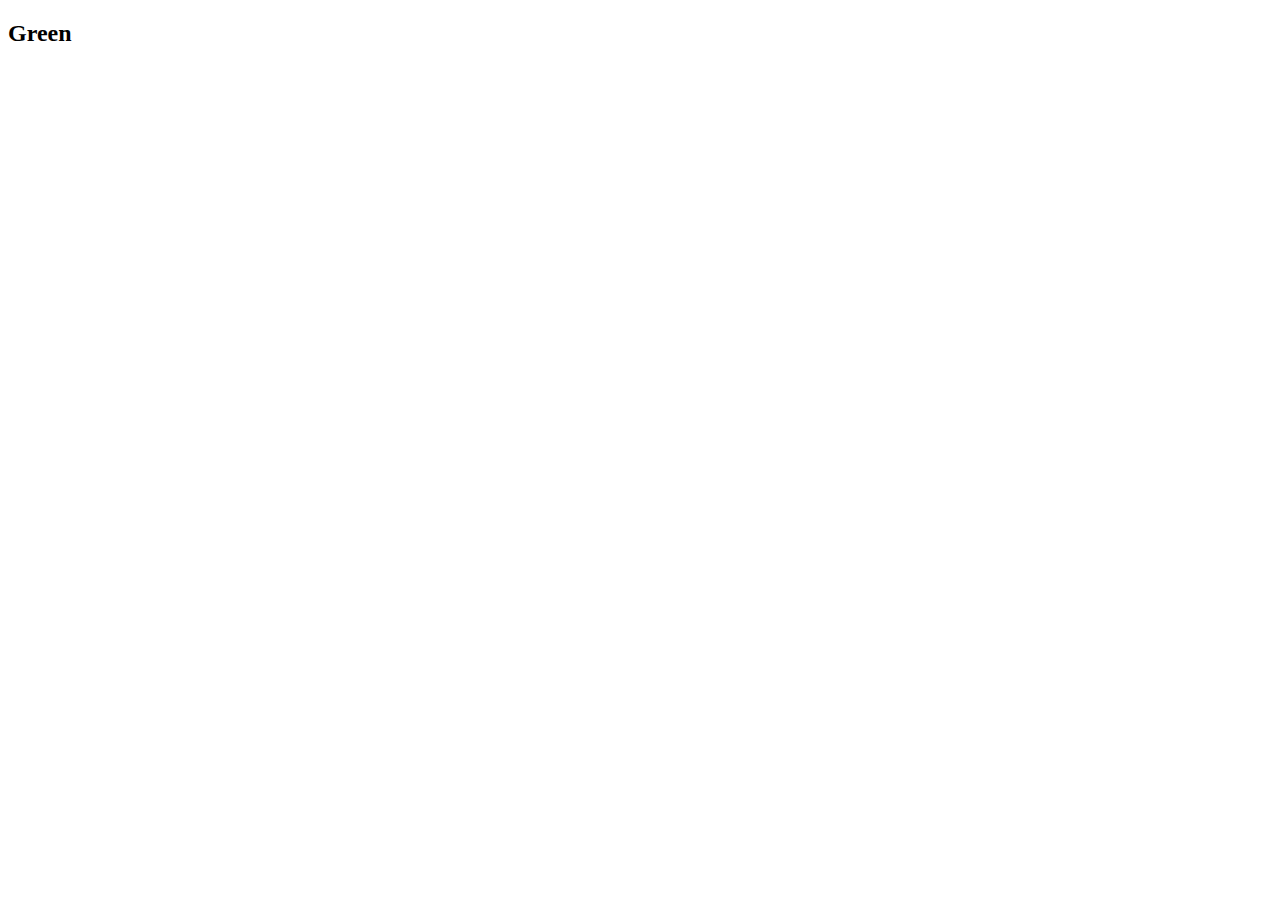
==== index.html @ 5d0f235f "initial commit" ====
<!DOCTYPE html>
<html lang="en">
<head>
    <meta charset="UTF-8">
    <meta name="viewport" content="width=device-width, initial-scale=1.0">
    <title>Green</title>
</head>
<body>
    <h2>Green</h2>
</body>
</html>
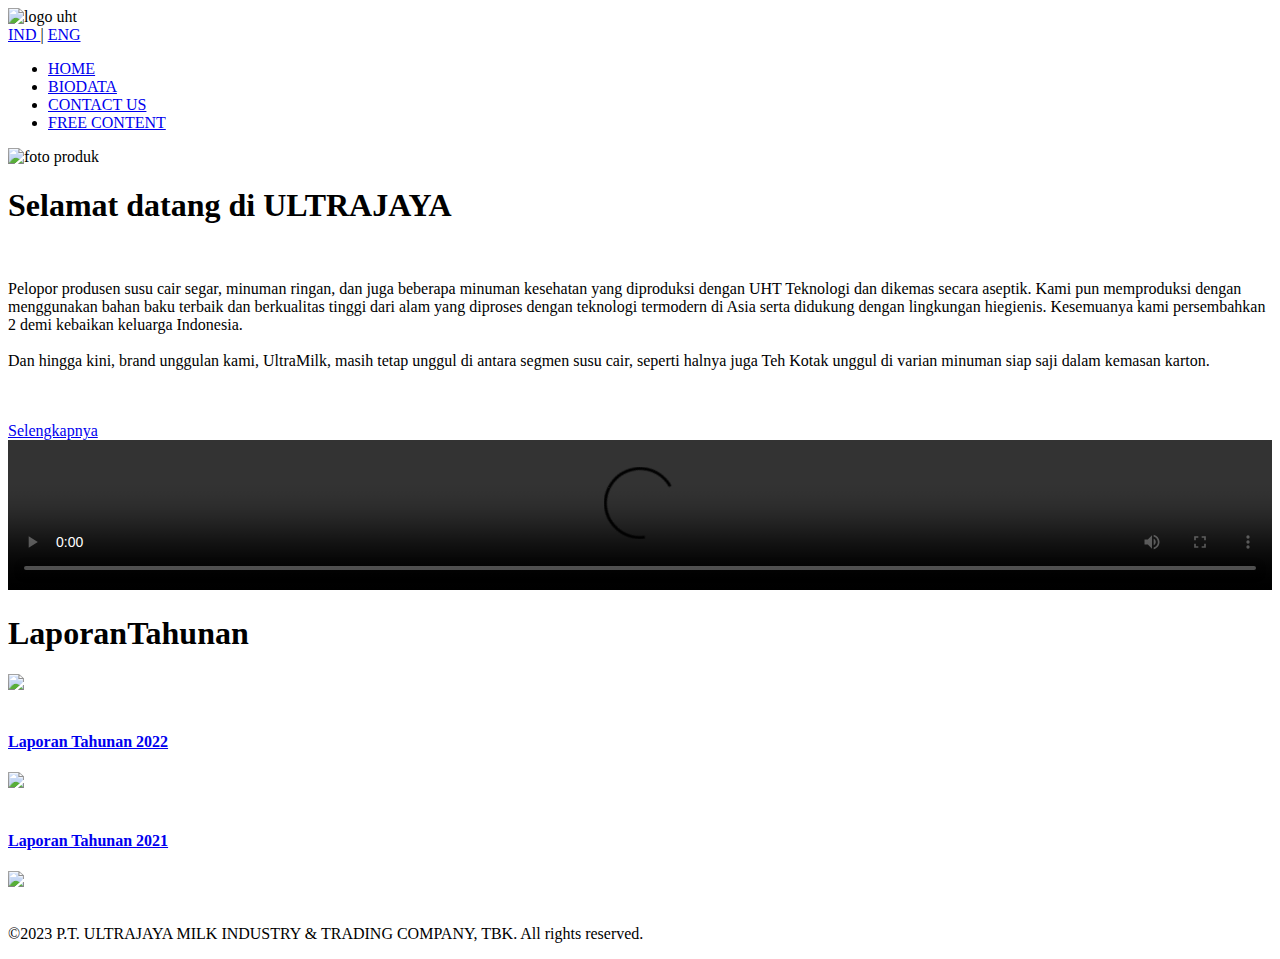
==== commit 76e697ed: "Add files via upload" ====
--- a/index.html
+++ b/index.html
@@ -1,11 +1,88 @@
-<!DOCTYPE html>
-<html lang="en">
-<head>
-    <meta charset="UTF-8">
-    <meta name="viewport" content="width=device-width, initial-scale=1.0">
-    <title>Green</title>
-</head>
-<body>
-    <h2>Green</h2>
-</body>
+<!DOCTYPE html>
+<html lang="en">
+<head>
+    <meta charset="UTF-8">
+    <meta name="viewport" content="width=device-width, initial-scale=1.0">
+    <link rel="stylesheet" href="style.css">
+    <link rel="icon" type="image/x-icon" href="logouht.png">
+    <link rel="preconnect" href="https://fonts.googleapis.com">
+    <link rel="preconnect" href="https://fonts.gstatic.com" crossorigin>
+    <link href="https://fonts.googleapis.com/css2?family=Poppins:wght@100;200;300;400;500;600;700;800;900&display=swap" rel="stylesheet">
+    <title>P.T. ULTRAJAYA MILK INDUSTRY & TRADING COMPANY, TBK. -Produk - Susu Segar UHT - Ultra Milk Full Cream</title>
+</head>
+<body>
+    <header>
+        <div class="main_header">
+            <img src="logo.png" alt="logo uht">
+            <div>
+                <a href="https://www.ultrajaya.co.id/products/ultra-milk-full-Cream/ind">IND </a>
+                |
+                <a href="https://www.ultrajaya.co.id/products/ultra-milk-full-Cream/eng"> ENG</a>
+            </div>
+        </div>
+        <nav>
+            <ul>
+                <li><a href="index.html">HOME</a></li>
+                <li><a href="biodata.html">BIODATA</a></li>
+                <li><a href="contact_us.html">CONTACT US</a></li>
+                <li><a href="free_content.html">FREE CONTENT</a></li>
+            </ul>
+        </nav>
+    </header>
+    <main>
+        <img id="gambaruht" src="product.jpg" alt="foto produk">
+        <section>
+            <div class="row" style="background: url(awan.jpg);">
+                <h1>Selamat datang di <span class="text-orange-2">ULTRAJAYA</span></h1><br>
+                <p> Pelopor produsen susu cair segar, minuman ringan, dan juga beberapa minuman kesehatan yang diproduksi dengan UHT Teknologi dan dikemas secara aseptik. Kami pun memproduksi dengan menggunakan bahan baku terbaik dan berkualitas tinggi dari alam yang diproses dengan teknologi termodern di Asia serta didukung dengan lingkungan hiegienis. Kesemuanya kami persembahkan 2 demi kebaikan keluarga Indonesia.<br><br>
+                    Dan hingga kini, brand unggulan kami, UltraMilk, masih tetap unggul di antara segmen susu cair, seperti halnya juga Teh Kotak unggul di varian minuman siap saji dalam kemasan karton.</p><br><br>
+                    <a href="https://www.ultrajaya.co.id/ultrajaya-at-a-glance/director-message/ind">Selengkapnya</a>
+            </div>
+            <div>
+                <div class="video">
+                    <video width="100%" controls autoplay loop playsinline preload="metadata">
+                        <source src="https://www.ultrajaya.co.id/uploads/TVC_UJ_TKJ.mp4" type="Video/mp4">
+                    </video>
+                </div>
+            </div>
+        </section>
+        
+        <div class="clearfix">
+            <section class="padding">
+                <div class="container">
+                    <div class="row">
+                        <div class="col-xs-12 text-center" data-anim-type="fade-in-right" data-anim-delay="100">
+                            <h1><span class="text-orange-2">Laporan</span>Tahunan</h1>
+                        </div>
+                        <div class="col-md-4 col-sm-6 col-xs-12 text-center animate-in">
+                            <a href="https://www.ultrajaya.co.id/investor-relation/annual-report/ind">
+                                <img src="Ultrajaya_thumb.jpg"><br><br>
+                                <h4>Laporan Tahunan 2022</h4>
+                            </a>
+                        </div>
+                    </div>
+                        <div class="col-md-4 col-sm-6 col-xs-12 text-center animate-in" data-anim-type="fade-in-right" data-anim-delay="100">
+                            <a href="https://www.ultrajaya.co.id/investor-relation/annual-report/ind">
+                                <img src="2021_Ultrajaya_thumb.jpg"><br><br>
+                                <h4>Laporan Tahunan 2021</h4>
+                            </a>
+                        </div>
+                </div>
+                <div class="col-md-4 col-sm-6 col-xs-12 text-center animate-in" data-anim-type="fade-in-right" data-anim-delay="100">
+                    <a href="https://www.ultrajaya.co.id/investor-relation/annual-report/ind">
+                        <img src="2020-Ultrajaya-thumb.jpg"><br><br>
+                    </a>
+                </div>
+            </section>
+        </div>
+
+  
+  </section>
+    </main>
+</body>
+<footer>
+    <div id="copyright">
+        <p>©2023 P.T. ULTRAJAYA MILK INDUSTRY & TRADING COMPANY, TBK. All rights reserved.</p>
+    </div>
+</footer>
 </html>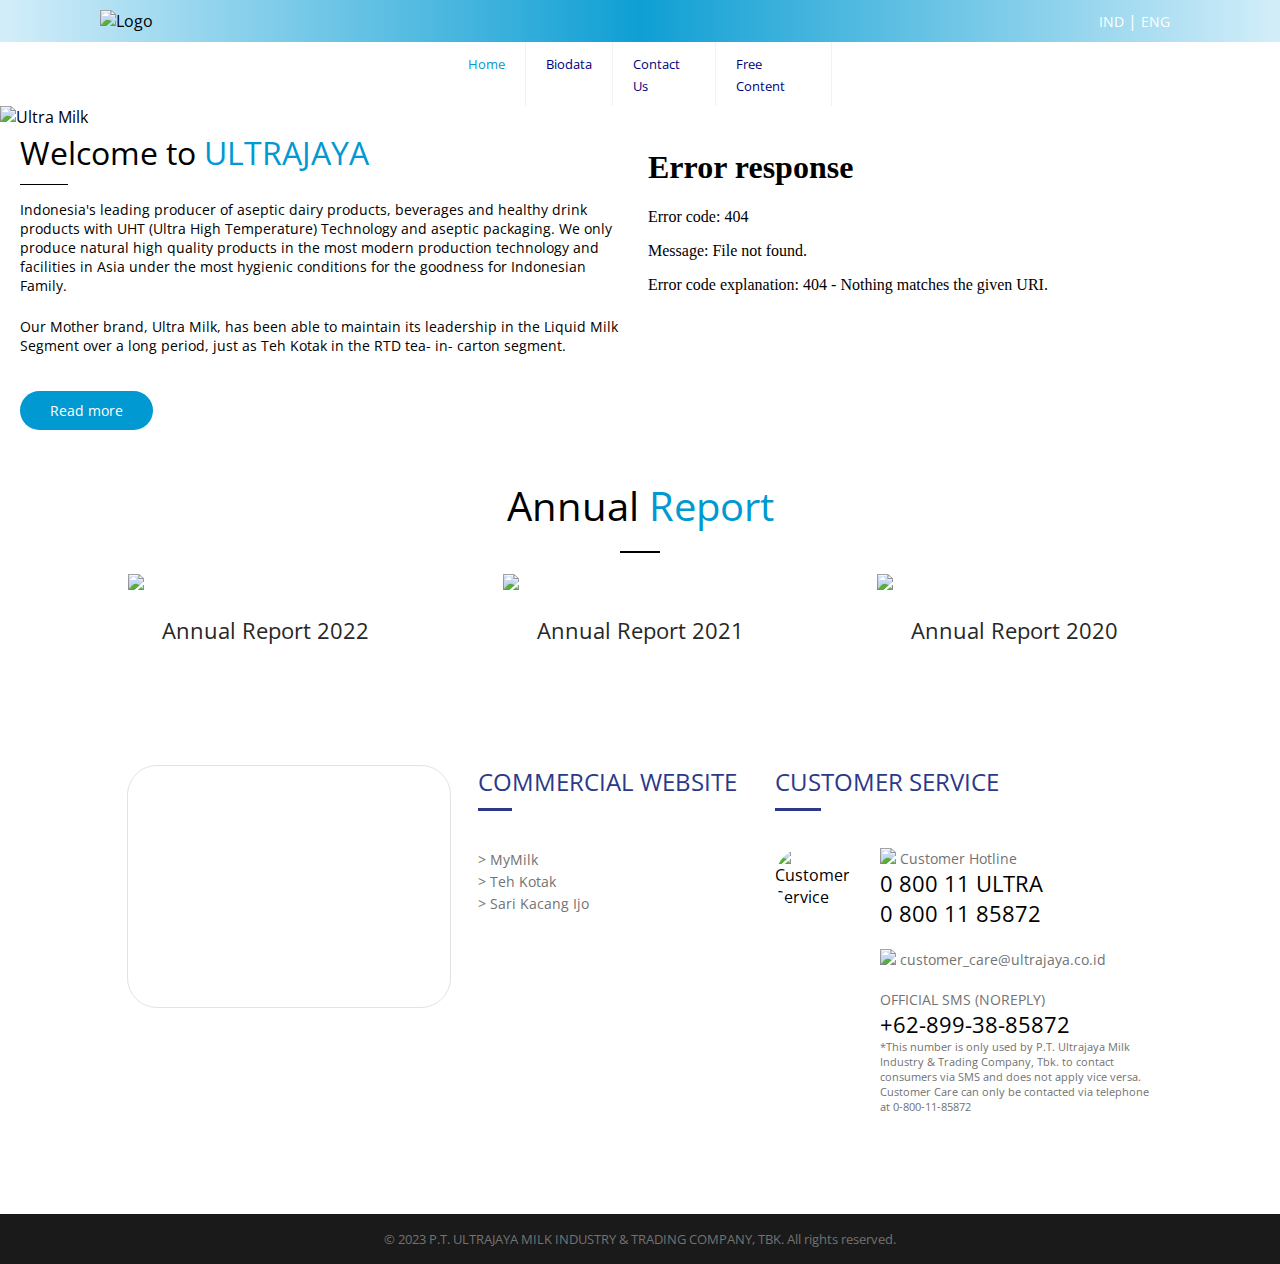
==== commit 2730af30: "Add files via upload" ====
--- a/index.html
+++ b/index.html
@@ -1,88 +1,129 @@
 <!DOCTYPE html>
 <html lang="en">
-<head>
-    <meta charset="UTF-8">
-    <meta name="viewport" content="width=device-width, initial-scale=1.0">
-    <link rel="stylesheet" href="style.css">
-    <link rel="icon" type="image/x-icon" href="logouht.png">
-    <link rel="preconnect" href="https://fonts.googleapis.com">
-    <link rel="preconnect" href="https://fonts.gstatic.com" crossorigin>
-    <link href="https://fonts.googleapis.com/css2?family=Poppins:wght@100;200;300;400;500;600;700;800;900&display=swap" rel="stylesheet">
-    <title>P.T. ULTRAJAYA MILK INDUSTRY & TRADING COMPANY, TBK. -Produk - Susu Segar UHT - Ultra Milk Full Cream</title>
-</head>
-<body>
-    <header>
-        <div class="main_header">
-            <img src="logo.png" alt="logo uht">
-            <div>
-                <a href="https://www.ultrajaya.co.id/products/ultra-milk-full-Cream/ind">IND </a>
-                |
-                <a href="https://www.ultrajaya.co.id/products/ultra-milk-full-Cream/eng"> ENG</a>
-            </div>
-        </div>
-        <nav>
-            <ul>
-                <li><a href="index.html">HOME</a></li>
-                <li><a href="biodata.html">BIODATA</a></li>
-                <li><a href="contact_us.html">CONTACT US</a></li>
-                <li><a href="free_content.html">FREE CONTENT</a></li>
-            </ul>
-        </nav>
-    </header>
-    <main>
-        <img id="gambaruht" src="product.jpg" alt="foto produk">
-        <section>
-            <div class="row" style="background: url(awan.jpg);">
-                <h1>Selamat datang di <span class="text-orange-2">ULTRAJAYA</span></h1><br>
-                <p> Pelopor produsen susu cair segar, minuman ringan, dan juga beberapa minuman kesehatan yang diproduksi dengan UHT Teknologi dan dikemas secara aseptik. Kami pun memproduksi dengan menggunakan bahan baku terbaik dan berkualitas tinggi dari alam yang diproses dengan teknologi termodern di Asia serta didukung dengan lingkungan hiegienis. Kesemuanya kami persembahkan 2 demi kebaikan keluarga Indonesia.<br><br>
-                    Dan hingga kini, brand unggulan kami, UltraMilk, masih tetap unggul di antara segmen susu cair, seperti halnya juga Teh Kotak unggul di varian minuman siap saji dalam kemasan karton.</p><br><br>
-                    <a href="https://www.ultrajaya.co.id/ultrajaya-at-a-glance/director-message/ind">Selengkapnya</a>
-            </div>
-            <div>
-                <div class="video">
-                    <video width="100%" controls autoplay loop playsinline preload="metadata">
-                        <source src="https://www.ultrajaya.co.id/uploads/TVC_UJ_TKJ.mp4" type="Video/mp4">
-                    </video>
+    <head>
+        <meta charset="UTF-8">
+        <meta name="viewport" content="width=device-width, initial-scale=1.0">
+        <link rel="stylesheet" href="style.css">
+        <link rel="preconnect" href="https://fonts.googleapis.com">
+        <link rel="preconnect" href="https://fonts.gstatic.com" crossorigin>
+        <link href="https://fonts.googleapis.com/css2?family=Open+Sans:wght@300;400;500;600;700;800&family=Poppins:wght@100;200;300;400;500;600;700;800;900&display=swap" rel="stylesheet">
+        <link rel="icon" type="image/x-icon" href="img/ultrajaya.ico">
+        <title>P.T. ULTRAJAYA MILK INDUSTRY & TRADING COMPANY, TBK. - HOME - ENG</title>
+    </head>
+    <body>
+        <header>
+            <div id="logo-lang">
+                <img src="img/logo.png" alt="Logo">
+                <div id="lang">
+                    <a href="https://www.ultrajaya.co.id/ind">IND</a>
+                    |
+                    <a href="https://www.ultrajaya.co.id/eng">ENG</a>
                 </div>
             </div>
-        </section>
-        
-        <div class="clearfix">
-            <section class="padding">
-                <div class="container">
-                    <div class="row">
-                        <div class="col-xs-12 text-center" data-anim-type="fade-in-right" data-anim-delay="100">
-                            <h1><span class="text-orange-2">Laporan</span>Tahunan</h1>
+            <nav>
+                <ul>
+                    <li>
+                        <a id="home" href="index.html">Home</a>
+                    </li>
+                    <li>
+                        <a href="biodata.html">Biodata</a>
+                    </li>
+                    <li>
+                        <a href="contact_us.html">Contact Us</a>
+                    </li>
+                    <li>
+                        <a href="free_content.html">Free Content</a>
+                    </li>
+                </ul>
+            </nav>
+        </header>
+        <main>
+            <div id="welcome-section">
+                <img src="img/banner_ULTRA_MILK_750ml.jpg" alt="Ultra Milk">
+                <div id="welcome">
+                    <div id="welcome-content">
+                        <h1><span id="border-bottom">We</span>lcome to <span id="blue">ULTRAJAYA</span></h1><br>
+                        <p>Indonesia's leading producer of aseptic dairy products, beverages and healthy drink products with UHT (Ultra High Temperature) Technology and aseptic packaging. We only produce natural high quality products in the most modern production technology and facilities in Asia under the most hygienic conditions for the goodness for Indonesian Family.</p><br>
+                        <p>Our Mother brand, Ultra Milk, has been able to maintain its leadership in the Liquid Milk Segment over a long period, just as Teh Kotak in the RTD tea- in- carton segment.</p><br><br>
+                        <a href="https://www.ultrajaya.co.id/ultrajaya-at-a-glance/director-message/eng">Read more</a>
+                    </div>
+                    <iframe src="TVC_UJ_TKJ.mp4" frameborder="0"></iframe>
+                </div>
+            </div>
+            <div id="annual-report">
+                <h1>Annual <span>Report</span></h1>
+                <div id="annual-border-bottom"></div>
+                <div id="annual-report-content">
+                    <ul>
+                        <li>
+                            <a href="https://www.ultrajaya.co.id/investor-relation/annual-report/eng">
+                                <img src="img/AR_2022_Ultrajaya_thumb.jpg">
+                                <p>Annual Report 2022</p>
+                            </a>
+                        </li>
+                        <li>
+                            <a href="https://www.ultrajaya.co.id/investor-relation/annual-report/eng">
+                                <img src="img/AR_2021_Ultrajaya_thumb.jpg">
+                                <p>Annual Report 2021</p>
+                            </a>
+                        </li>
+                        <li>
+                            <a href="https://www.ultrajaya.co.id/investor-relation/annual-report/eng">
+                                <img src="img/AR2020-Ultrajaya-thumb.jpg">
+                                <p>Annual Report 2020</p>
+                            </a>
+                        </li>
+                    </ul>
+                </div>
+            </div>
+        </main>
+        <footer>
+            <div id="footer-content">
+                <div id="footer-img">
+                    <img src="img/banner_product1.jpg" alt="">
+                </div>
+                <div id="commercial">
+                    <h2><span>CO</span>MMERCIAL WEBSITE</h2>
+                    <ul>
+                        <li>
+                            <a href="https://mymilk.com/">>  MyMilk</a>
+                        </li>
+                        <li>
+                            <a href="https://tehkotak.com/">>  Teh Kotak</a>
+                        </li>
+                        <li>
+                            <a href="https://www.ijolovers.com/">>  Sari Kacang Ijo</a>
+                        </li>
+                    </ul>
+                </div>
+                <div id="customer-service">
+                    <h2><span>CUS</span>TOMER SERVICE</h2>
+                    <div id="customer-service-img-content">
+                        <div id="customer-service-img">
+                            <img src="img/cs.jpg" alt="Customer Service">
                         </div>
-                        <div class="col-md-4 col-sm-6 col-xs-12 text-center animate-in">
-                            <a href="https://www.ultrajaya.co.id/investor-relation/annual-report/ind">
-                                <img src="Ultrajaya_thumb.jpg"><br><br>
-                                <h4>Laporan Tahunan 2022</h4>
-                            </a>
+                        <div id="customer-service-content">
+                            <div id="customer-hotline">
+                                <h5><img id="call" src="img/phone-receiver-silhouette.png"> Customer Hotline</h5>
+                                <p class="num">0 800 11 ULTRA</p>
+                                <p class="num">0 800 11 85872</p>
+                            </div>
+                            <div id="footer-email">
+                                <img id="mail" src="img/email.png">
+                                <a href="customer_care@ultrajaya.co.id"> customer_care@ultrajaya.co.id</a>
+                            </div>
+                            <div id="official-sms">
+                                <h5>OFFICIAL SMS (NOREPLY)</h5>
+                                <p class="num">+62-899-38-85872</p>
+                                <p id="p-small">*This number is only used by P.T. Ultrajaya Milk Industry & Trading Company, Tbk. to contact consumers via SMS and does not apply vice versa. Customer Care can only be contacted via telephone at 0-800-11-85872</p>
+                            </div>
                         </div>
                     </div>
-                        <div class="col-md-4 col-sm-6 col-xs-12 text-center animate-in" data-anim-type="fade-in-right" data-anim-delay="100">
-                            <a href="https://www.ultrajaya.co.id/investor-relation/annual-report/ind">
-                                <img src="2021_Ultrajaya_thumb.jpg"><br><br>
-                                <h4>Laporan Tahunan 2021</h4>
-                            </a>
-                        </div>
                 </div>
-                <div class="col-md-4 col-sm-6 col-xs-12 text-center animate-in" data-anim-type="fade-in-right" data-anim-delay="100">
-                    <a href="https://www.ultrajaya.co.id/investor-relation/annual-report/ind">
-                        <img src="2020-Ultrajaya-thumb.jpg"><br><br>
-                    </a>
-                </div>
-            </section>
-        </div>
-
-  
-  </section>
-    </main>
-</body>
-<footer>
-    <div id="copyright">
-        <p>©2023 P.T. ULTRAJAYA MILK INDUSTRY & TRADING COMPANY, TBK. All rights reserved.</p>
-    </div>
-</footer>
+            </div>
+            <div id="copyright">
+                <p>&copy; 2023 P.T. ULTRAJAYA MILK INDUSTRY & TRADING COMPANY, TBK. All rights reserved.</p>
+            </div>
+        </footer>
+    </body>
 </html>--- a/style.css
+++ b/style.css
@@ -0,0 +1,468 @@
+* {
+    margin: 0;
+    padding: 0;
+    box-sizing: border-box;
+    list-style-type: none;
+    text-decoration: none;
+    font-family: 'Open Sans', sans-serif;
+}
+
+body {
+    width: 100%;
+}
+
+header {
+    display: flex;
+    flex-direction: column;
+    width: 100%;
+    position: sticky;
+    top: 0;
+}
+
+#logo-lang {
+    display: flex;
+    justify-content: space-between;
+    padding: 10px 100px;
+    background-image: linear-gradient(to right, #d3eef9, #0f9fd4, #d3eef9);
+}
+
+#lang {
+    color: #fff;
+    padding-right: 10px;
+}
+
+#logo-lang a {
+    color: #fff;
+    font-size: 14px;
+}
+
+nav {
+    width: 100%;
+    background-color: #fff;
+}   
+
+nav ul {
+    width: 30%;
+    display: flex;
+    margin: 0 auto;
+}
+
+nav li {
+    padding: 10px 20px;
+    border-right: 1px solid #f2f2f2;
+}
+
+nav li a {
+    color: #000080;
+    font-size: 13px;
+    text-align: center;
+}
+
+nav li a:hover {
+    color: #0099d1;
+}
+
+#home {
+    color: #0099d1;
+}
+
+main {
+    width: 100%;
+    display: flex;
+    flex-direction: column;
+    gap: 50px;
+}
+
+#welcome-section {
+    display: flex;
+    flex-direction: column;
+}
+
+#welcome {
+    display: flex;
+    background-image: url(img/766.jpg);
+}
+
+#welcome-content {
+    width: 50%;
+    padding: 20px 20px 30px;
+}
+
+#welcome-content h1 {
+    font-weight: 400;
+}
+
+#welcome-content #border-bottom {
+    padding-bottom: 10px;
+    border-bottom: 1px solid #000;
+}
+
+#welcome-content #blue {
+    color: #0099d1;
+}
+
+#welcome-content p {
+    font-size: 14px;
+}
+
+#welcome-content a {
+    color: #fff;
+    background-color: #0099d1;
+    padding: 10px 30px;
+    border-radius: 20px;
+    font-size: 14px;
+}
+
+iframe {
+    width: 50%;
+}
+
+#annual-report {
+    display: flex;
+    flex-direction: column;
+    gap: 20px;
+}
+
+#annual-report h1 {
+    text-align: center;
+    font-size: 40px;
+    font-weight: 400;
+}
+
+#annual-report h1 span {
+    color: #0099d1;
+}
+
+#annual-border-bottom {
+    height: 2px;
+    width: 40px;
+    margin: 0 auto;
+    background-color: #000;
+}
+
+#annual-report-content ul {
+    display: flex;
+    width: 80%;
+    gap: 100px;
+    margin: 0 auto;
+    justify-content: space-evenly;
+}
+
+#annual-report-content li {
+    width: 30%;
+}
+
+#annual-report-content a img{
+    width: 100%;
+}
+
+#annual-report-content a p{
+    text-align: center;
+    color: #272727;
+    font-size: 22px;
+    padding: 20px 0;
+}
+
+footer {
+    display: flex;
+    flex-direction: column;
+    align-items: center;
+}
+
+#footer-content {
+    display: flex;
+    justify-content: space-evenly;
+    padding: 100px;
+}
+
+#footer-img {
+    width: 30%;
+    height: 243px;
+    border: 1px solid #e3e3e3;
+    border-radius: 30px;
+}
+
+#footer-img img {
+    width: 100%;
+    padding: 5px;
+    border-radius: 30px;
+}
+
+#commercial {
+    width: 25%;
+    display: flex;
+    flex-direction: column;
+    gap: 50px;
+}
+
+#commercial h2, #customer-service h2 {
+    color: #2b3988;
+    font-weight: 400;
+}
+
+#commercial span, #customer-service span {
+    padding-bottom: 10px;
+    border-bottom: 3px solid #2b3988;
+}
+
+#commercial a {
+    color: #727272;
+    font-size: 14px;
+}
+
+#commercial a:hover {
+    color: #2b3988;
+}
+
+#customer-service {
+    width: 35%;
+    display: flex;
+    flex-direction: column;
+    gap: 50px;
+}
+
+#customer-service-img {
+    height: 125px;
+}
+
+#customer-service img {
+    width: 125px;
+    justify-content: flex-start;
+    border-radius: 100px;
+}
+
+#customer-service-img-content {
+    display: flex;
+    gap: 30px;
+}
+
+#customer-service-content {
+    display: flex;
+    flex-direction: column;
+    gap: 20px;
+}
+
+#customer-hotline h5, #footer-email a, #official-sms h5 {
+    font-size: 14px;
+    font-weight: 400;
+    color: #727272;
+}
+
+#customer-hotline #call, #footer-email #mail {
+    width: 14px;
+    border-radius: 0;
+}
+
+.num {
+    font-size: 22px;
+}
+
+#p-small {
+    color: #727272;
+    font-size: 11px;
+}
+
+#copyright {
+    background-color: #1a1a1a;
+    width: 100%;
+    height: 50px;
+    display: flex;
+    align-items: center;
+}
+
+#copyright p {
+    color: #727272;
+    width: 100%;
+    text-align: center;
+    font-size: 13px;
+}
+
+/* biodata */
+#main-biodata {
+    width: 100%;
+    display: flex;
+    flex-direction: row;
+    margin: 40px 0px;
+    padding: 0px 90px;
+    gap: 0px;
+}
+
+#profile {
+    width: 500px;
+    background-color: lightblue;
+    display: flex;
+    flex-direction: column;
+    align-items: center;
+    padding: 30px 0px;
+    gap: 10px;
+    border-radius: 20px;
+}
+
+#grn {
+    width: 200px;
+    overflow: hidden;
+    display: flex;
+    flex-direction: column;
+    align-items: center;
+    border-radius: 15px;
+}
+
+#profile img {
+    width: 200px;
+}
+
+#sosial-media ul {
+    display: flex;
+    gap: 35px;
+}
+
+#sosial-media img {
+    width: 40px;
+}
+
+#profile h1, #profile p {
+    text-align: center;
+}
+
+#biodata {
+    width: 40%;
+    background-color: lightskyblue;
+    padding: 45px;
+    border-radius: 20px;
+}
+
+#biodata table {
+    border-collapse: collapse;
+    width: 100%;
+}
+
+#biodata th, #biodata td {
+    border-bottom: 1px solid blue;
+    padding: 10px 2px;
+    text-align: left;
+}
+
+#biodata td::before {
+    content: ":";
+    font-weight: bolder;
+}
+
+/* contact us*/
+#main-contact-us {
+    display: flex;
+    flex-direction: column;
+    margin: 10px 0;
+    gap: 0px;
+    border-radius: 30px;
+    background-color: lightseagreen;
+}
+
+#contact div {
+    display: flex;
+    align-items: center;
+    gap: 30px;
+}
+
+#contact div img {
+    width: 300px;
+    overflow: hidden;
+    display: flex;
+    flex-direction: column;
+    align-items: start;
+    border-radius: 30px;
+
+}
+
+#contact div p {
+    width: 70%;
+}
+
+h1 {
+    line-height: 10px;
+    margin-bottom: 20px;
+}
+
+#contact, #contact-form {
+    flex: 1;
+    padding: 40px 30px;
+    display: flex;
+    flex-direction: column;
+    align-items: start;
+    gap: 10px;
+}
+
+#contact-form {
+    background-color: lightblue;
+}
+
+#contact-form form {
+    display: flex;
+    flex-direction: column;
+    align-items: start;
+    gap: 30px;
+}
+
+input[type=text], input[type=email], input[type=password] {
+    padding: 15px 20px;
+    border-radius: 10px;
+}
+
+#gender {
+    display: flex;
+    flex-direction: row;
+    align-items: start;
+}
+
+#religion-form, #hobbies-form {
+    display: flex;
+    flex-direction: column;
+    align-items: start;
+    margin: 10px;
+}
+
+textarea {
+    width: 200px;
+    height: 100px;
+    margin: 10px;
+}
+
+button {
+    background-color: lightskyblue;
+    padding: 15px 50px;
+    border-radius: 15px;
+    transition: transform 0.4s;
+}
+
+button:hover {
+    transform: scale(1.0);
+}
+
+/*Free Content*/
+.text1 {
+    text-align: center;
+    position: relative;
+    bottom: 200px;
+}
+
+.text1 h4, .text1 h5 {
+    color: #fff;
+}
+
+.text1 h4 {
+    font-size: 20px;
+    font-weight: 800;
+}
+
+.text1 h5 {
+    font-size: 14px;
+    font-weight: 800;
+}
+
+.menu {
+    display: flex;
+}
+
+.menu p {
+    width: 100%;
+    text-align: right;
+}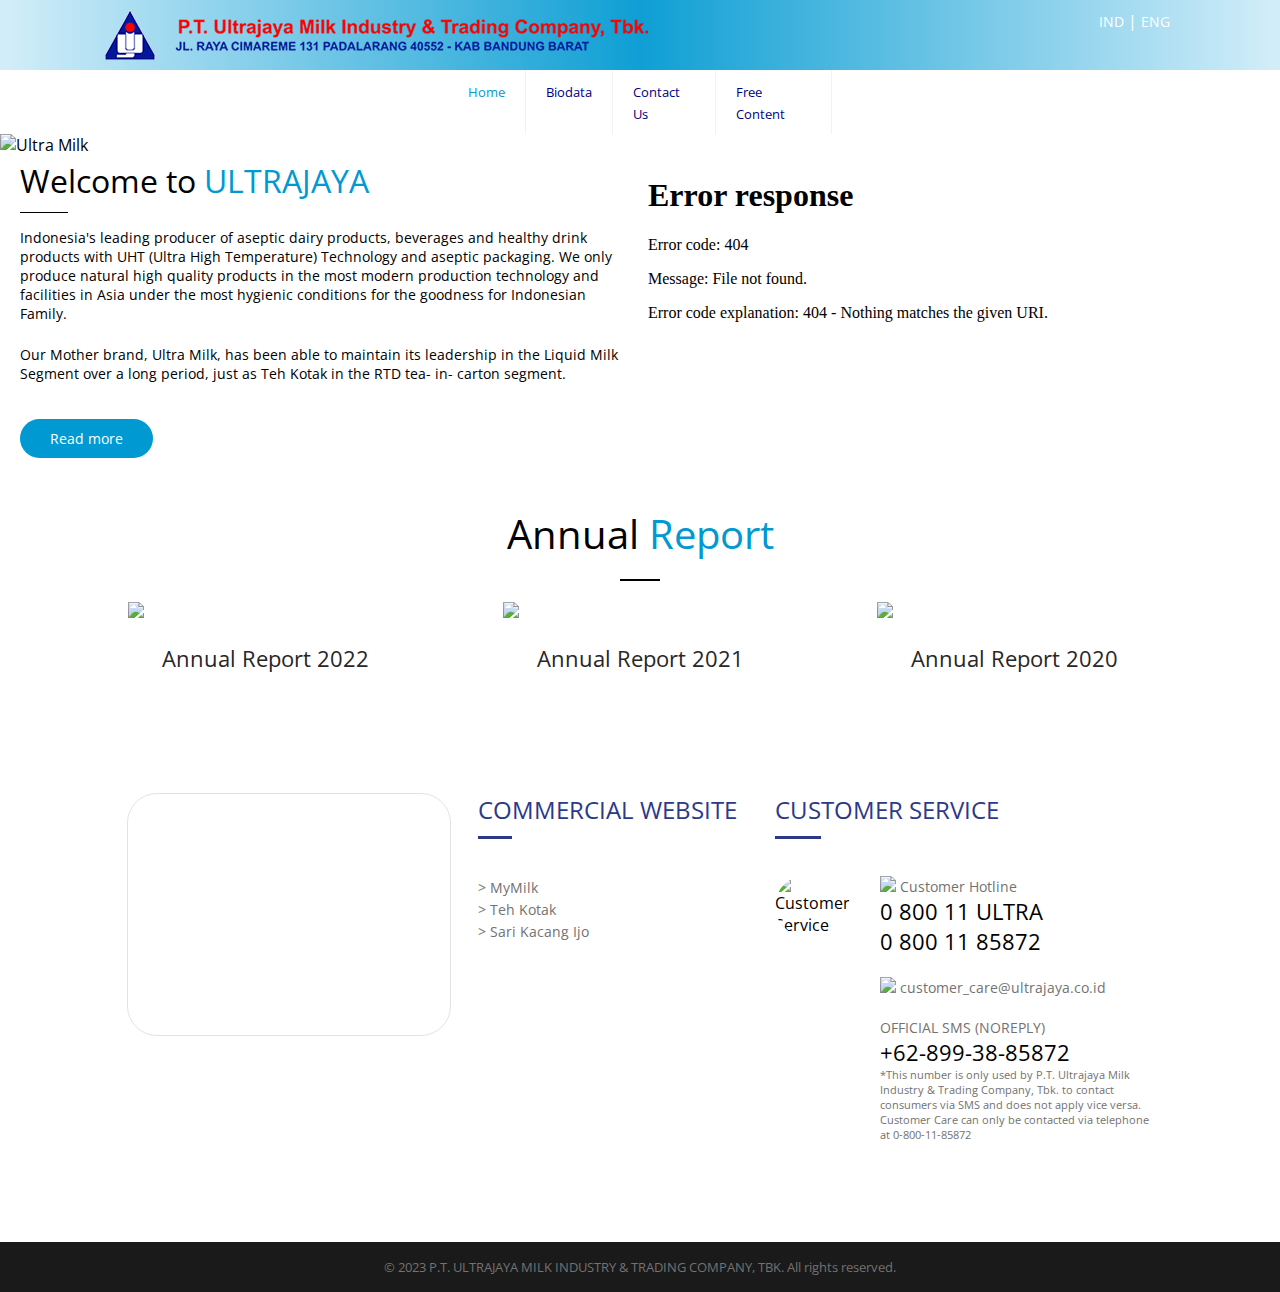
==== commit 24907e77: "Update index.html" ====
--- a/index.html
+++ b/index.html
@@ -13,7 +13,7 @@
     <body>
         <header>
             <div id="logo-lang">
-                <img src="img/logo.png" alt="Logo">
+                <img src="logo.png" alt="Logo">
                 <div id="lang">
                     <a href="https://www.ultrajaya.co.id/ind">IND</a>
                     |
@@ -126,4 +126,4 @@
             </div>
         </footer>
     </body>
-</html>+</html>
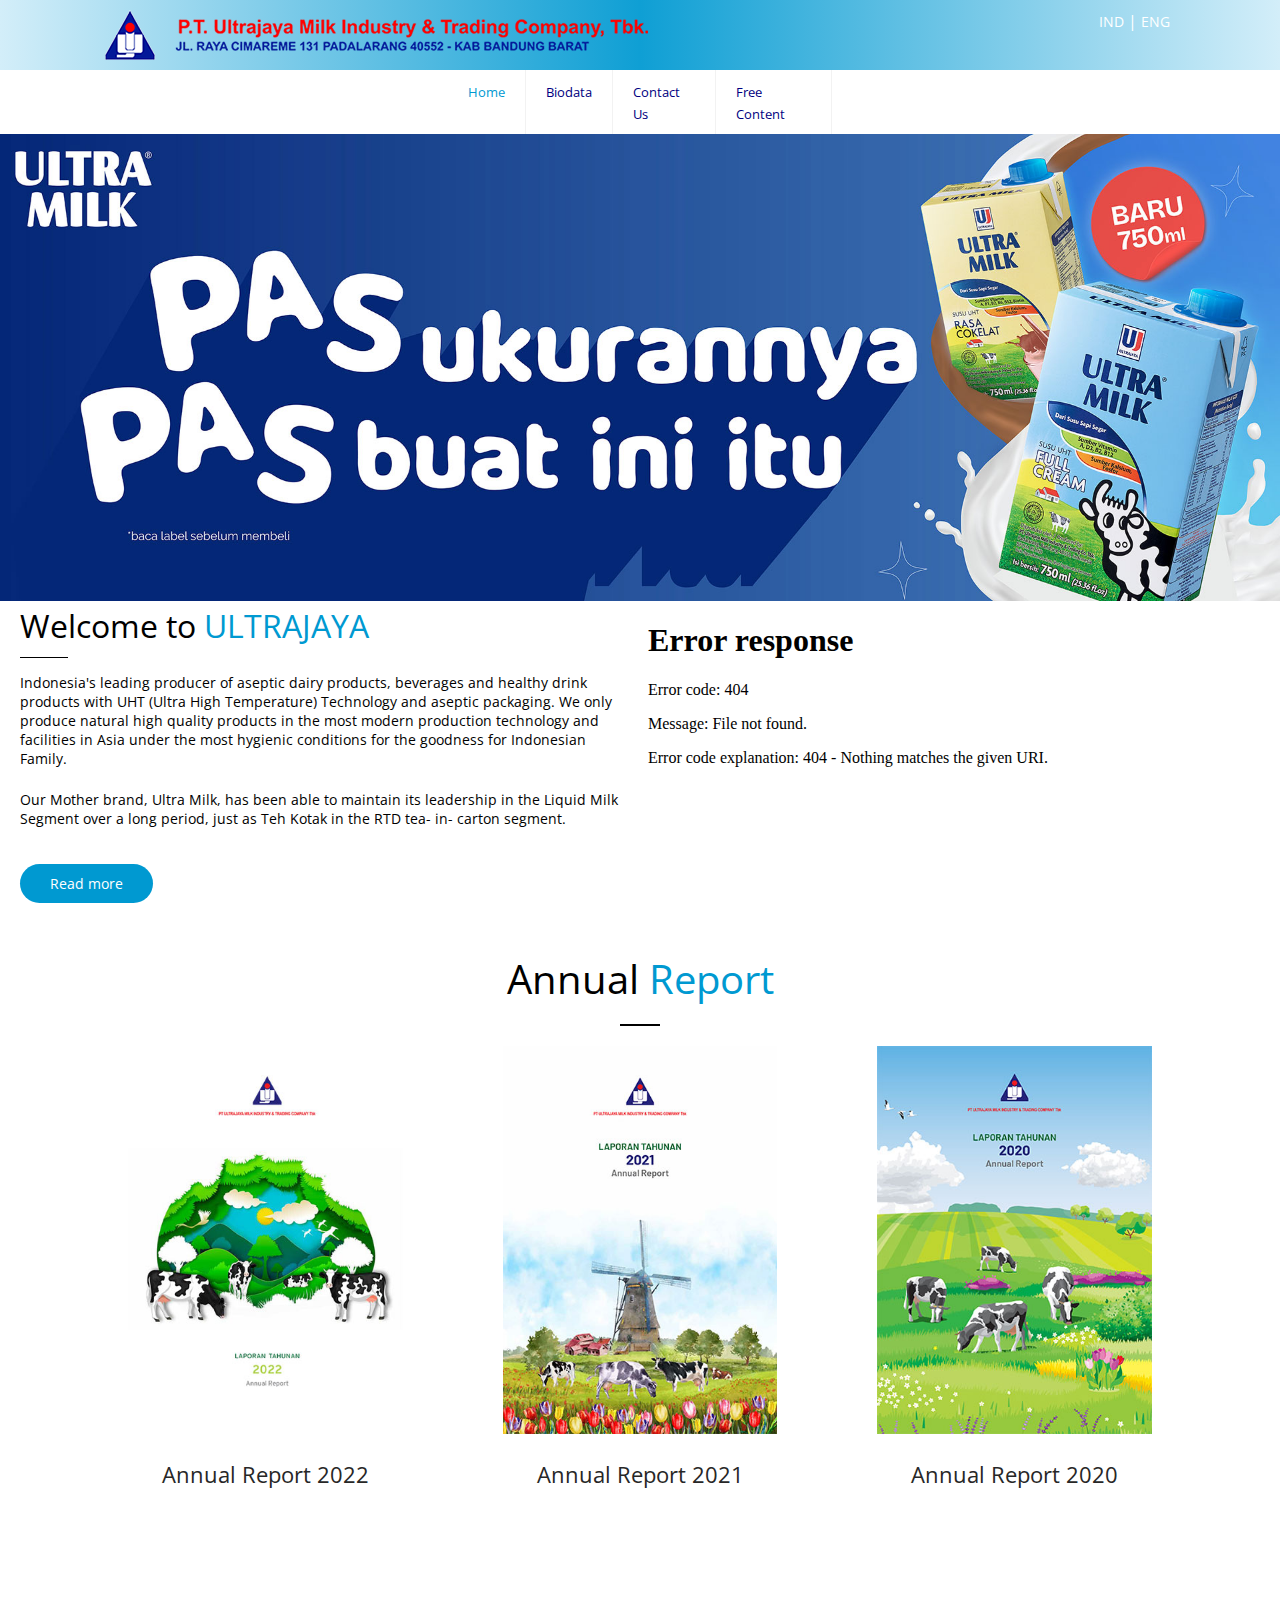
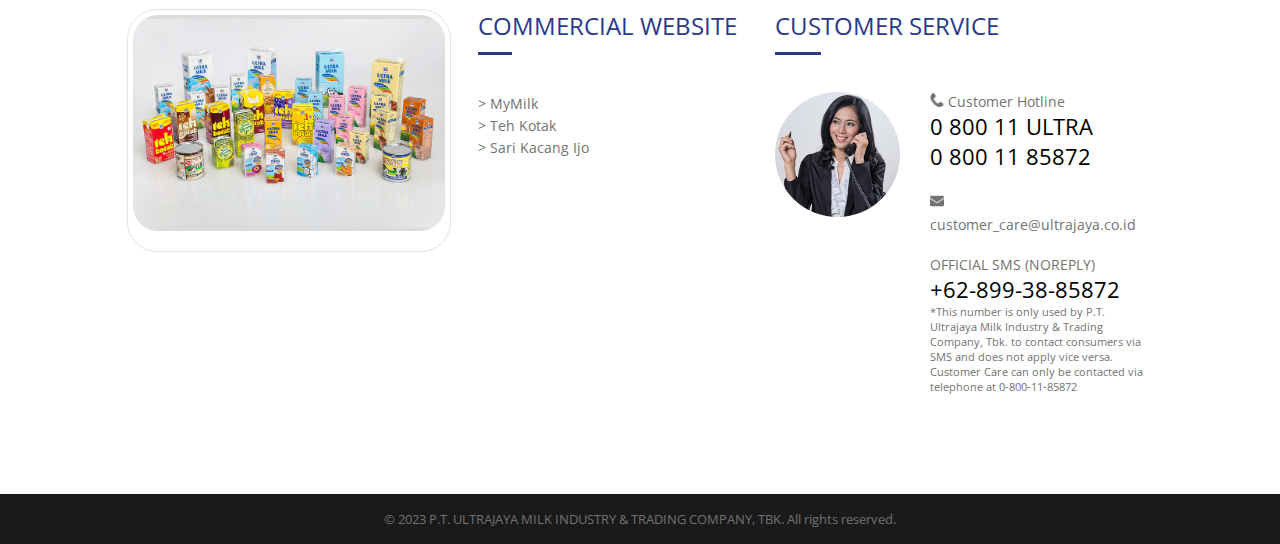
==== commit 8e68f40e: "Update index.html" ====
--- a/index.html
+++ b/index.html
@@ -7,7 +7,7 @@
         <link rel="preconnect" href="https://fonts.googleapis.com">
         <link rel="preconnect" href="https://fonts.gstatic.com" crossorigin>
         <link href="https://fonts.googleapis.com/css2?family=Open+Sans:wght@300;400;500;600;700;800&family=Poppins:wght@100;200;300;400;500;600;700;800;900&display=swap" rel="stylesheet">
-        <link rel="icon" type="image/x-icon" href="img/ultrajaya.ico">
+        <link rel="icon" type="image/x-icon" href="ultrajaya.ico">
         <title>P.T. ULTRAJAYA MILK INDUSTRY & TRADING COMPANY, TBK. - HOME - ENG</title>
     </head>
     <body>
@@ -39,7 +39,7 @@
         </header>
         <main>
             <div id="welcome-section">
-                <img src="img/banner_ULTRA_MILK_750ml.jpg" alt="Ultra Milk">
+                <img src="banner_ULTRA_MILK_750ml.jpg" alt="Ultra Milk">
                 <div id="welcome">
                     <div id="welcome-content">
                         <h1><span id="border-bottom">We</span>lcome to <span id="blue">ULTRAJAYA</span></h1><br>
@@ -57,19 +57,19 @@
                     <ul>
                         <li>
                             <a href="https://www.ultrajaya.co.id/investor-relation/annual-report/eng">
-                                <img src="img/AR_2022_Ultrajaya_thumb.jpg">
+                                <img src="AR_2022_Ultrajaya_thumb.jpg">
                                 <p>Annual Report 2022</p>
                             </a>
                         </li>
                         <li>
                             <a href="https://www.ultrajaya.co.id/investor-relation/annual-report/eng">
-                                <img src="img/AR_2021_Ultrajaya_thumb.jpg">
+                                <img src="AR_2021_Ultrajaya_thumb.jpg">
                                 <p>Annual Report 2021</p>
                             </a>
                         </li>
                         <li>
                             <a href="https://www.ultrajaya.co.id/investor-relation/annual-report/eng">
-                                <img src="img/AR2020-Ultrajaya-thumb.jpg">
+                                <img src="AR2020-Ultrajaya-thumb.jpg">
                                 <p>Annual Report 2020</p>
                             </a>
                         </li>
@@ -80,7 +80,7 @@
         <footer>
             <div id="footer-content">
                 <div id="footer-img">
-                    <img src="img/banner_product1.jpg" alt="">
+                    <img src="banner_product1.jpg" alt="">
                 </div>
                 <div id="commercial">
                     <h2><span>CO</span>MMERCIAL WEBSITE</h2>
@@ -100,16 +100,16 @@
                     <h2><span>CUS</span>TOMER SERVICE</h2>
                     <div id="customer-service-img-content">
                         <div id="customer-service-img">
-                            <img src="img/cs.jpg" alt="Customer Service">
+                            <img src="cs.jpg" alt="Customer Service">
                         </div>
                         <div id="customer-service-content">
                             <div id="customer-hotline">
-                                <h5><img id="call" src="img/phone-receiver-silhouette.png"> Customer Hotline</h5>
+                                <h5><img id="call" src="phone-receiver-silhouette.png"> Customer Hotline</h5>
                                 <p class="num">0 800 11 ULTRA</p>
                                 <p class="num">0 800 11 85872</p>
                             </div>
                             <div id="footer-email">
-                                <img id="mail" src="img/email.png">
+                                <img id="mail" src="email.png">
                                 <a href="customer_care@ultrajaya.co.id"> customer_care@ultrajaya.co.id</a>
                             </div>
                             <div id="official-sms">
